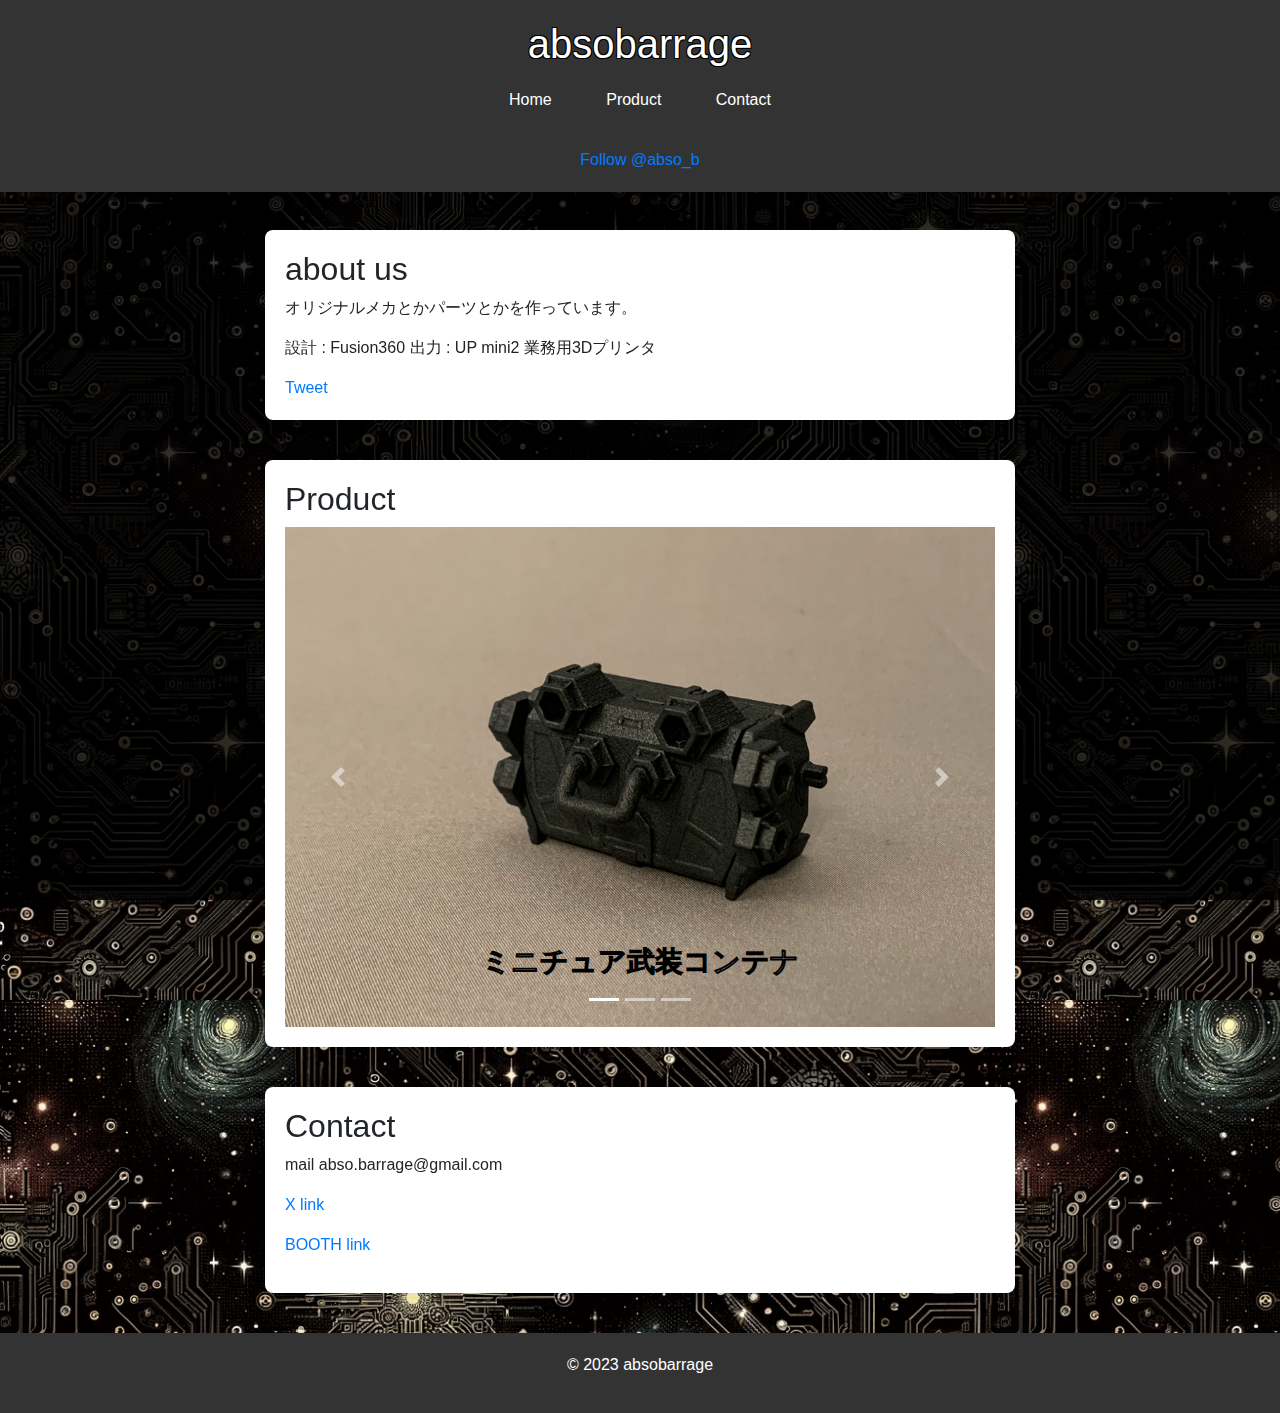
==== index.html @ d7d439d9 "Add files via upload" ====
<!DOCTYPE html>
<html lang="ja">
<head>
    <meta charset="UTF-8">
    <meta name="viewport" content="width=device-width, initial-scale=1.0">
    <title>main - absobarrage</title>
    <link rel="stylesheet" href="styles.css">
	
	<!-- Bootstrap CSS -->
	<link rel="stylesheet" href="https://stackpath.bootstrapcdn.com/bootstrap/4.5.2/css/bootstrap.min.css">

	<!-- Optional JavaScript -->
	<!-- jQuery first, then Popper.js, then Bootstrap JS -->
	<script src="https://code.jquery.com/jquery-3.5.1.slim.min.js"></script>
	<script src="https://cdn.jsdelivr.net/npm/popper.js@1.9.4/dist/umd/popper.min.js"></script>
	<script src="https://stackpath.bootstrapcdn.com/bootstrap/4.5.2/js/bootstrap.min.js"></script>
	
</head>
<body>
    <header>
		<div class="header-container">
			<h1>absobarrage</h1>
			<nav>
				<ul>
					<li><a href="index.html">Home</a></li>
					<li><a href="portfolio.html">Product</a></li> <!-- 作品一覧ページへのリンクを追加 -->
					<li><a href="index.html#contact">Contact</a></li>
					
				</ul>
			</nav>
			<a href="https://twitter.com/@abso_b?ref_src=twsrc%5Etfw" class="twitter-follow-button" data-show-count="false">Follow @abso_b</a>
			<script async src="https://platform.twitter.com/widgets.js" charset="utf-8"></script>
		</div>
    </header>

	
    <section id="about">
        <h2>about us</h2>
        <p>オリジナルメカとかパーツとかを作っています。</p>
		<p>設計 : Fusion360    出力 : UP mini2 業務用3Dプリンタ</p>
		<a href="https://twitter.com/share?ref_src=twsrc%5Etfw" class="twitter-share-button" data-show-count="false">Tweet</a><script async src="https://platform.twitter.com/widgets.js" charset="utf-8"></script>
    </section>
	

    <section id="portfolio">
        <h2>Product</h2>
		<!--
        <div class="portfolio-item">
            <img src="path-to-your-image.jpg" alt="ロボットデザイン1">
            <h3>ロボットデザイン1</h3>
            <p>このロボットは、XYZソフトウェアを使用してモデリングされました。</p>
        </div>
		-->
        <!-- 他のポートフォリオアイテムも同様に追加 -->
		
		<div id="portfolioCarousel" class="carousel slide" data-ride="carousel">
		  <!-- Indicators -->
		  <ol class="carousel-indicators">
			<li data-target="#portfolioCarousel" data-slide-to="0" class="active"></li>
			<li data-target="#portfolioCarousel" data-slide-to="1"></li>
			<li data-target="#portfolioCarousel" data-slide-to="2"></li>
		  </ol>

		  <!-- Wrapper for slides -->
		  <div class="carousel-inner">
			<div class="carousel-item active">
			  <a href="work1.html">
				<img src="portofolio_img/IMG_1380.JPG" alt="Item 1">
			  </a>
			  <div class="carousel-caption">
				<h3>ミニチュア武装コンテナ</h3>
				<!-- <p>Item 1 description.</p> -->
			  </div>
			</div>

			<div class="carousel-item">
			  <img src="portofolio_img/IMG_E1884.JPG" alt="Item 2">
			  <div class="carousel-caption">
				<h3>高所作業マシン</h3>
				<!-- <p>Item 2 description.</p> -->
			  </div>
			</div>

			<div class="carousel-item">
			  <img src="portofolio_img/IMG_0081.JPG" alt="Item 3">
			  <div class="carousel-caption">
				<h3>チェンバーキャリア</h3>
				<!-- <p>Item 3 description.</p> -->
			  </div>
			</div>
		  </div>

		  <!-- Left and right controls -->
		  <a class="carousel-control-prev" href="#portfolioCarousel" role="button" data-slide="prev">
			<span class="carousel-control-prev-icon" aria-hidden="true"></span>
			<span class="sr-only">Previous</span>
		  </a>
		  <a class="carousel-control-next" href="#portfolioCarousel" role="button" data-slide="next">
			<span class="carousel-control-next-icon" aria-hidden="true"></span>
			<span class="sr-only">Next</span>
		  </a>
		</div>
		
    </section>

    <section id="contact">
        <h2>Contact</h2>
        <p>mail abso.barrage@gmail.com </p>
		<p><a href="https://twitter.com/abso_b" target="_blank">X link</a></p>
    <p><a href="https://absob.booth.pm/" target="_blank">BOOTH link</a></p>
    </section>

    <footer>
        <p>&copy; 2023 absobarrage</p>
    </footer>
</body>
</html>
---- styles.css ----
/* ベーシックリセット */
* {
    margin: 0;
    padding: 0;
    box-sizing: border-box;
}

body {
    font-family: 'Arial', sans-serif;
    line-height: 1.6;
    padding-top: 80px; /* ヘッダーの高さに合わせて調整 */
    background: #f4f4f4; /* 背景色を少し暗めの色に設定 */
    color: #333; /* テキストの色 */
}

header {
    background: #333;
    color: #fff;
    padding: 20px 0;
    position: fixed;
    top: 0;
    width: 100%;
    z-index: 1000;
}

header h1 {
    text-align: center;
    margin: 0;
}

nav ul {
    list-style: none;
    padding: 0;
    text-align: center;
    padding-top: 10px;
}

nav ul li {
    display: inline;
    margin: 0 15px;
}

nav ul li a {
    color: #fff;
    text-decoration: none;
    padding: 5px 10px;
}

nav ul li a:hover {
    background: #555;
    border-radius: 5px;
}

section {
    padding: 20px;
    margin: 20px;
    background: #fff; /* セクションの背景色を白に設定 */
    border-radius: 8px; /* 角を丸くする */
    box-shadow: 0 5px 15px rgba(0,0,0,0.1); /* 影をつける */
}

footer {
    background: #333;
    color: #fff;
    text-align: center;
    padding: 20px 0;
    /*position: fixed;*/
	position: relative;
    bottom: 0;
    width: 100%;
}

/* レスポンシブ対応 */
@media (min-width: 768px) {
    .container {
        width: 750px;
        margin: auto;
    }
    
    header nav ul {
        padding-top: 0;
    }

    nav ul li {
        display: inline-block;
    }
    
    section {
        margin: 40px auto;
        max-width: 750px;
    }
}

/* ポートフォリオ内のイメージサイズ */
.portfolio-image {
    width: 100%; 
    height: auto; 
    max-width: 300px; 
    display: block;
    margin: 0 auto;
}

.portfolio-item {
    text-align: center; /* テキストを中央揃えにする */
}

.work-image {
    width: 100%; 
    height: auto; 
    max-width: 600px; /* または適切なサイズ */
    display: block;
    margin: 0 auto;
}

.image-container {
    display: flex;
    flex-direction: column; /* 縦方向に要素を並べる */
    align-items: center; /* 中央揃え */
}

.image-item {
    width: 600px; /* または希望の幅 */
    margin: 10px; /* 画像間のスペース */
    text-align: center; /* テキストを中央揃えにする */
}

.image-item img {
    width: 100%; /* 画像の幅をコンテナに合わせる */
}


body {
    background-image: url('bg04.png'); 
    background-repeat: repeat; 
    /*background-size: contain; */
	background-size: 1000px 1000px;
	position: relative;

}

html{
    height: 100%;
}

body::before {
    content: '';
    position: fixed;
    top: 0;
    left: 0;
    right: 0;
    bottom: 0;
    background: rgba(0, 0, 0, 0.8); /* 半透明の黒色オーバーレイ */
    z-index: -1;
	height: 100%;
    min-height: 100%;
}

.content {
  background-color: #ffffff; /* 背景を白に設定 */
  padding: 20px; /* コンテンツの周囲に余白を追加 */
  text-align: center;
  
  max-width: 750px; /* sectionと同じ幅に設定 */
  margin: 40px auto; /* 上下のマージンを適用し、左右は自動で中央揃えに */
  margin-top: 150px; /* ヘッダーの高さに応じて調整 */
}

header h1 {
  /*font-size: 24px;*/
  color: #ffffff; /* テキストの色を白に設定 */
  text-shadow: 
    -1px -1px 0 #000,  /* 左上の影 */
     1px -1px 0 #000,  /* 右上の影 */
    -1px 1px 0 #000,  /* 左下の影 */
     1px 1px 0 #000;  /* 右下の影 */
	 
}

/*
.content h1 {
  color: #ffffff; /* テキストの色を白に設定 *//*
  text-shadow: 
    -1px -1px 0 #000,  
     1px -1px 0 #000,
    -1px 1px 0 #000,
     1px 1px 0 #000; /* 各方向に黒色の影をつける *//*
}
*/

.work-section h2 {
    text-align: center;
}

.portfolio-section h2 {
    text-align: center;
}


/* カルーセルの画像サイズをコントロールするスタイル */
.carousel-item img {
    width: 100%; /* カルーセルの幅に合わせて調整 */
    max-height: 500px; /* 最大の高さを設定 */
    object-fit: cover; /* 画像のアスペクト比を保ちつつ、コンテナに合わせて調整 */
}

.carousel-caption h3 {
    -webkit-text-stroke: 1.0px #000; /* WebKitブラウザ向け */
    text-stroke: 1px #000; /* 標準のプロパティ、サポート外のブラウザもあるので注意 */
    color: #fff; /* テキストの色 */
	font-weight: bold; /* テキストを太文字にする */
}

.carousel-caption p {
    -webkit-text-stroke: 0.5px #000;
    text-stroke: 0.5px #000;
    color: #fff;
	font-weight: bold; /* テキストを太文字にする */
}

#about {
    margin-top: 150px; /* ヘッダーの高さに応じて調整 */
}

.header-container {
    display: flex;
    flex-direction: column;
    align-items: center;
    justify-content: center;
	gap: 20px;
}

.portfolio-section {
    margin-top: 150px; /* ヘッダーの高さに応じて調整 */
}
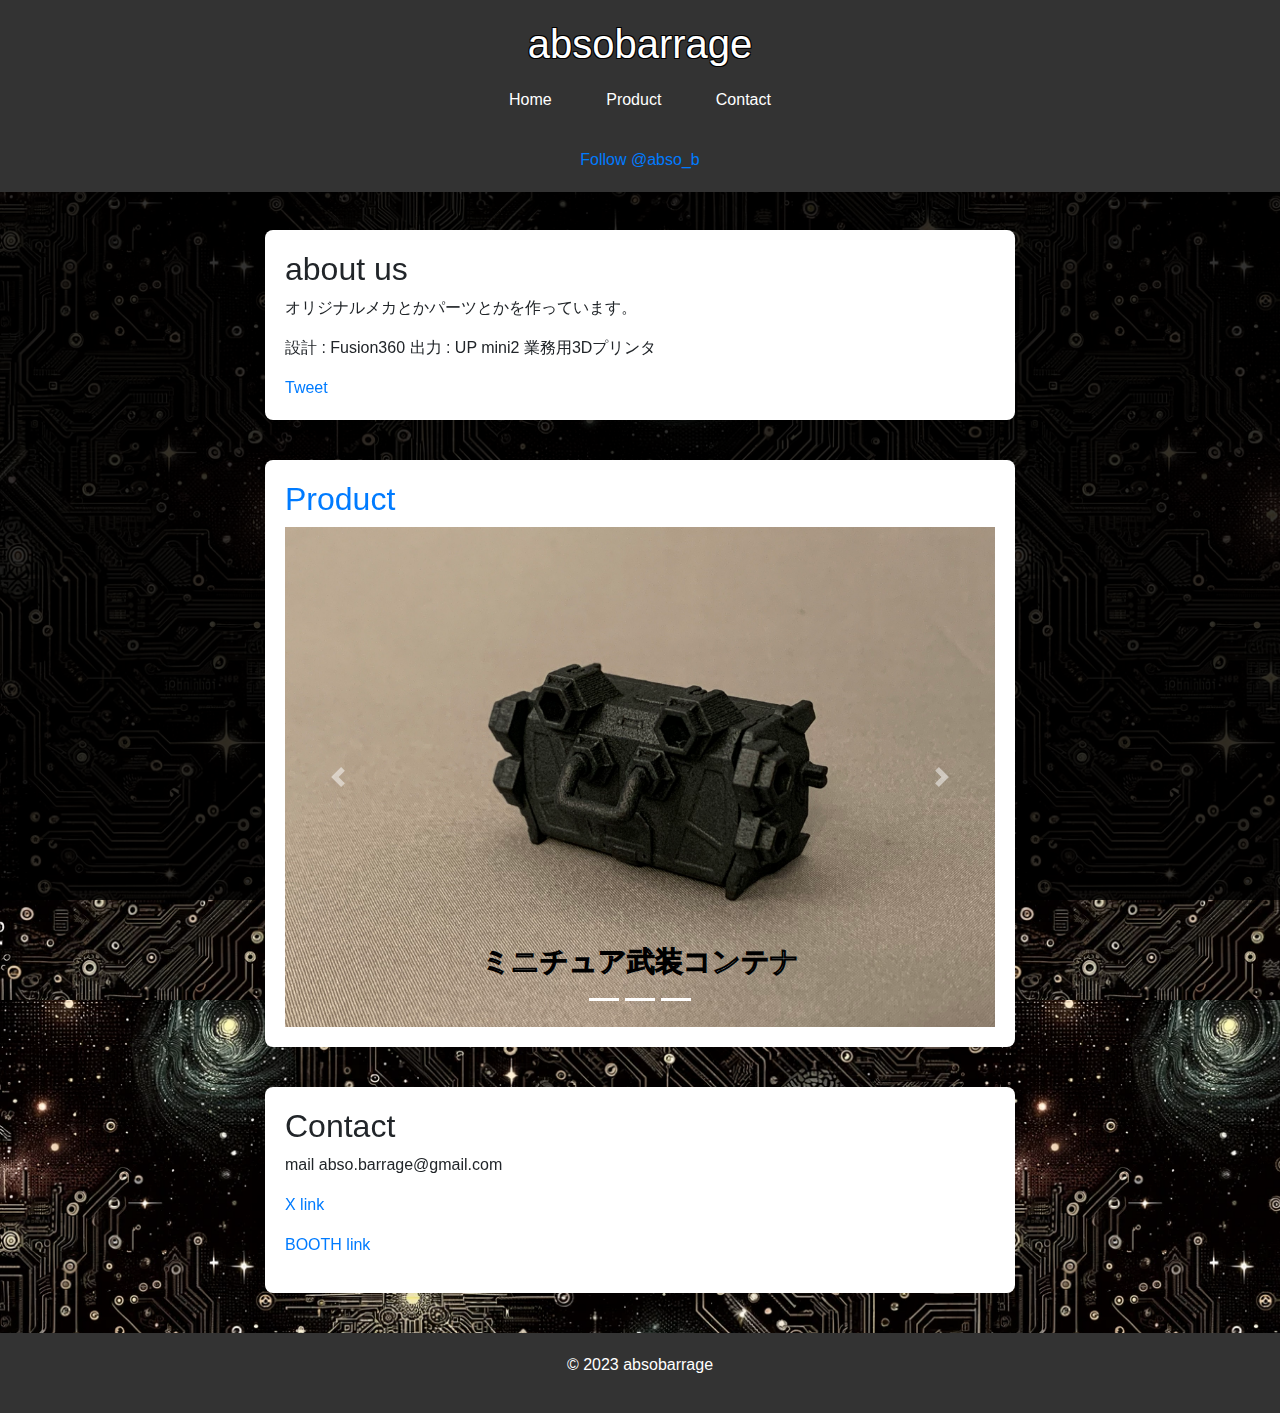
==== commit ae3086b0: "Add files via upload" ====
--- a/index.html
+++ b/index.html
@@ -43,7 +43,7 @@
 	
 
     <section id="portfolio">
-        <h2>Product</h2>
+        <h2><a href="portfolio.html">Product</a></h2>
 		<!--
         <div class="portfolio-item">
             <img src="path-to-your-image.jpg" alt="ロボットデザイン1">
@@ -57,8 +57,8 @@
 		  <!-- Indicators -->
 		  <ol class="carousel-indicators">
 			<li data-target="#portfolioCarousel" data-slide-to="0" class="active"></li>
-			<li data-target="#portfolioCarousel" data-slide-to="1"></li>
-			<li data-target="#portfolioCarousel" data-slide-to="2"></li>
+			<li data-target="#portfolioCarousel" data-slide-to="1" class="active">></li>
+			<li data-target="#portfolioCarousel" data-slide-to="2" class="active">></li>
 		  </ol>
 
 		  <!-- Wrapper for slides -->
@@ -74,7 +74,9 @@
 			</div>
 
 			<div class="carousel-item">
-			  <img src="portofolio_img/IMG_E1884.JPG" alt="Item 2">
+			  <a href="work2.html">
+				<img src="portofolio_img/IMG_E1884.JPG" alt="Item 2">
+			  </a>
 			  <div class="carousel-caption">
 				<h3>高所作業マシン</h3>
 				<!-- <p>Item 2 description.</p> -->
@@ -82,7 +84,9 @@
 			</div>
 
 			<div class="carousel-item">
-			  <img src="portofolio_img/IMG_0081.JPG" alt="Item 3">
+			  <a href="work3.html">
+				<img src="portofolio_img/IMG_0081.JPG" alt="Item 3">
+			  </a>
 			  <div class="carousel-caption">
 				<h3>チェンバーキャリア</h3>
 				<!-- <p>Item 3 description.</p> -->
--- a/styles.css
+++ b/styles.css
@@ -233,3 +233,56 @@
     margin-top: 150px; /* ヘッダーの高さに応じて調整 */
 }
 
+@media (max-width: 768px) {
+    body {
+        padding-top: 60px; /* スマートフォンではヘッダーの高さを調整 */
+    }
+
+    header {
+        padding: 15px 0; /* ヘッダーのパディングを調整 */
+    }
+
+    header h1 {
+        font-size: 20px; /* タイトルのフォントサイズを小さく */
+    }
+
+    .portfolio-item, .work-image, .image-item {
+        width: 100%; /* 画像とコンテンツの幅を画面幅に合わせる */
+        margin: 5px 0; /* 画像間のマージンを調整 */
+    }
+
+    .image-container {
+        flex-direction: column; /* 画像を縦に並べる */
+    }
+
+    .content {
+        padding: 10px; /* コンテンツのパディングを調整 */
+        margin: 20px auto; /* マージンを調整 */
+		margin-top: 100px; /* Adjust this value as needed to push content below the header */
+    }
+
+    /* その他、スマートフォン向けのスタイル調整を追加 */
+	.image-item img {
+        max-width: 100%;
+		height: auto;
+    }
+	
+	.image-container img {
+		max-width: 100%;
+		height: auto;
+	}
+	
+	.text-container {
+		word-wrap: break-word;
+	}
+	
+	.carousel-item img {
+        height: 250px; /* 適切な高さに調整 */
+        object-fit: cover; /* 画像のアスペクト比を維持 */
+    }
+	
+	.carousel-caption h3, .carousel-caption p {
+        font-size: 16px; /* Smaller font size for smaller screens */
+    }
+	
+}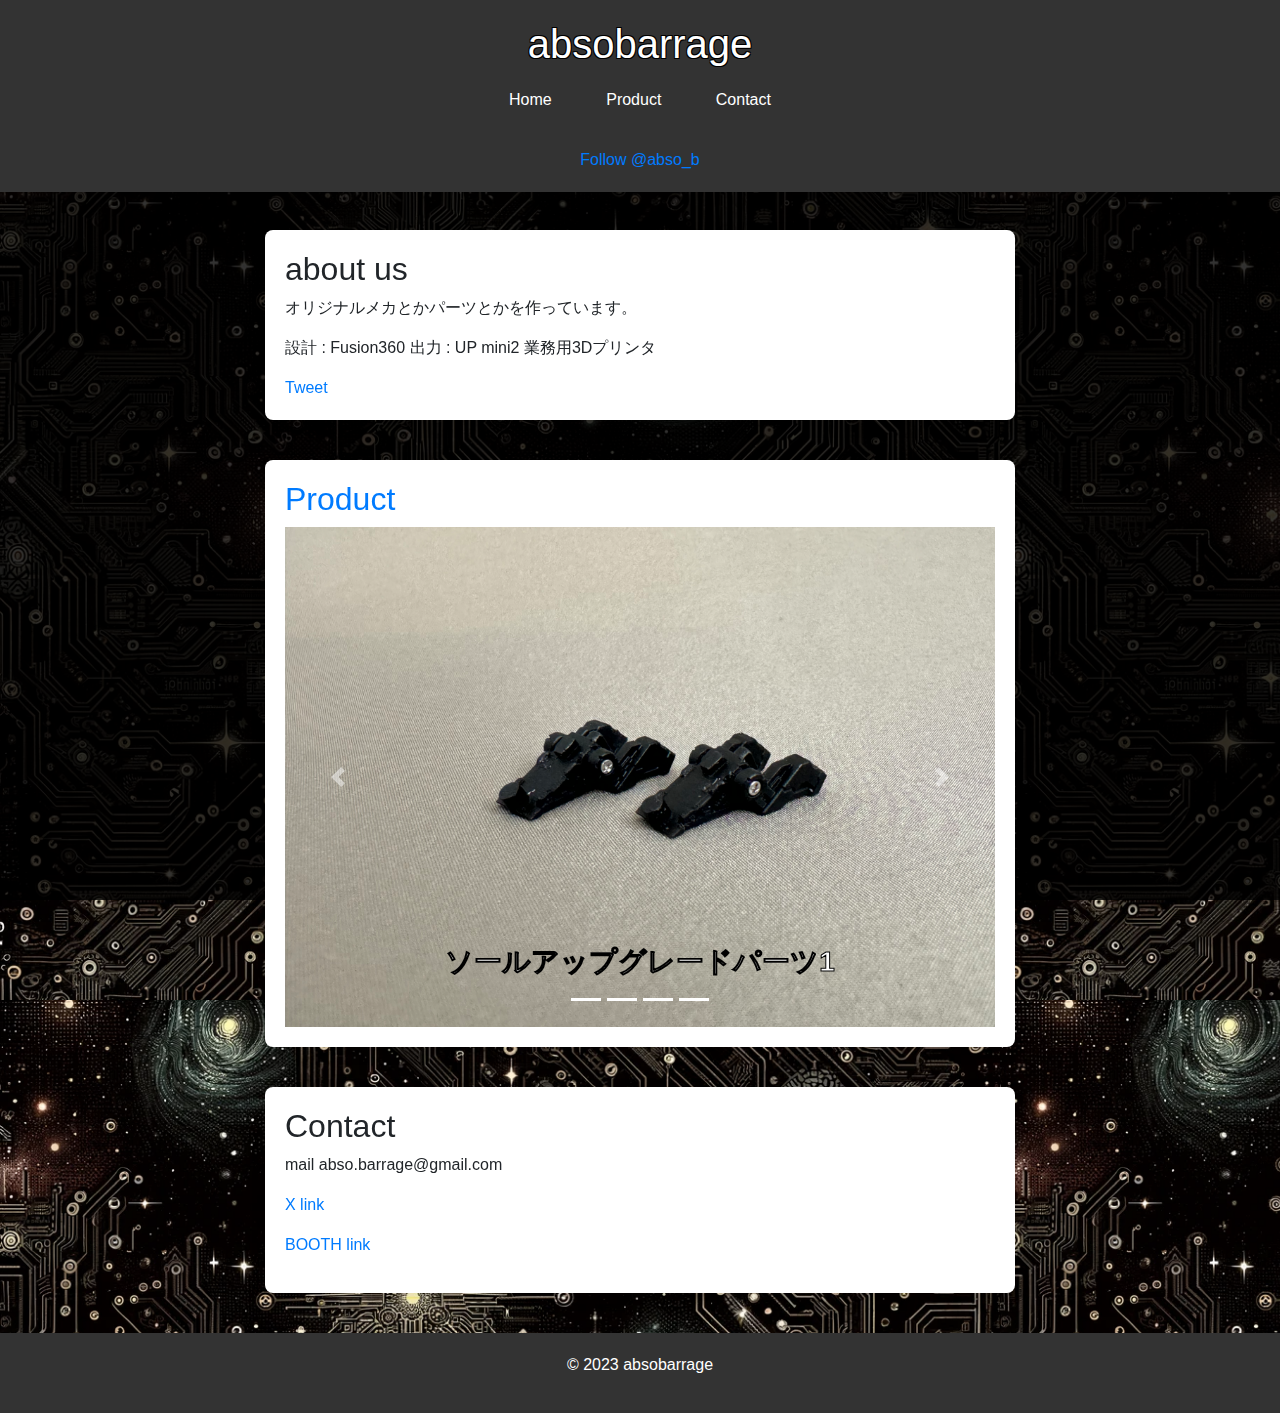
==== commit da0aa528: "Add files via upload" ====
--- a/index.html
+++ b/index.html
@@ -1,6 +1,16 @@
 <!DOCTYPE html>
 <html lang="ja">
 <head>
+	<!-- Google tag (gtag.js) -->
+	<script async src="https://www.googletagmanager.com/gtag/js?id=G-5FZL527Q35"></script>
+	<script>
+	  window.dataLayer = window.dataLayer || [];
+	  function gtag(){dataLayer.push(arguments);}
+	  gtag('js', new Date());
+
+	  gtag('config', 'G-5FZL527Q35');
+	</script>
+	
     <meta charset="UTF-8">
     <meta name="viewport" content="width=device-width, initial-scale=1.0">
     <title>main - absobarrage</title>
@@ -59,13 +69,25 @@
 			<li data-target="#portfolioCarousel" data-slide-to="0" class="active"></li>
 			<li data-target="#portfolioCarousel" data-slide-to="1" class="active">></li>
 			<li data-target="#portfolioCarousel" data-slide-to="2" class="active">></li>
+			<li data-target="#portfolioCarousel" data-slide-to="3" class="active">></li>
 		  </ol>
 
 		  <!-- Wrapper for slides -->
 		  <div class="carousel-inner">
+		  
 			<div class="carousel-item active">
+			  <a href="work10.html">
+				<img src="portofolio_img/IMG_6706.JPG" alt="Item 1">
+			  </a>
+			  <div class="carousel-caption">
+				<h3>ソールアップグレードパーツ1</h3>
+				<!-- <p>Item 1 description.</p> -->
+			  </div>
+			</div>
+		  
+			<div class="carousel-item">
 			  <a href="work1.html">
-				<img src="portofolio_img/IMG_1380.JPG" alt="Item 1">
+				<img src="portofolio_img/IMG_1380.JPG" alt="Item 2">
 			  </a>
 			  <div class="carousel-caption">
 				<h3>ミニチュア武装コンテナ</h3>
@@ -75,7 +97,7 @@
 
 			<div class="carousel-item">
 			  <a href="work2.html">
-				<img src="portofolio_img/IMG_E1884.JPG" alt="Item 2">
+				<img src="portofolio_img/IMG_E1884.JPG" alt="Item 3">
 			  </a>
 			  <div class="carousel-caption">
 				<h3>高所作業マシン</h3>
@@ -85,7 +107,7 @@
 
 			<div class="carousel-item">
 			  <a href="work3.html">
-				<img src="portofolio_img/IMG_0081.JPG" alt="Item 3">
+				<img src="portofolio_img/IMG_0081.JPG" alt="Item 4">
 			  </a>
 			  <div class="carousel-caption">
 				<h3>チェンバーキャリア</h3>
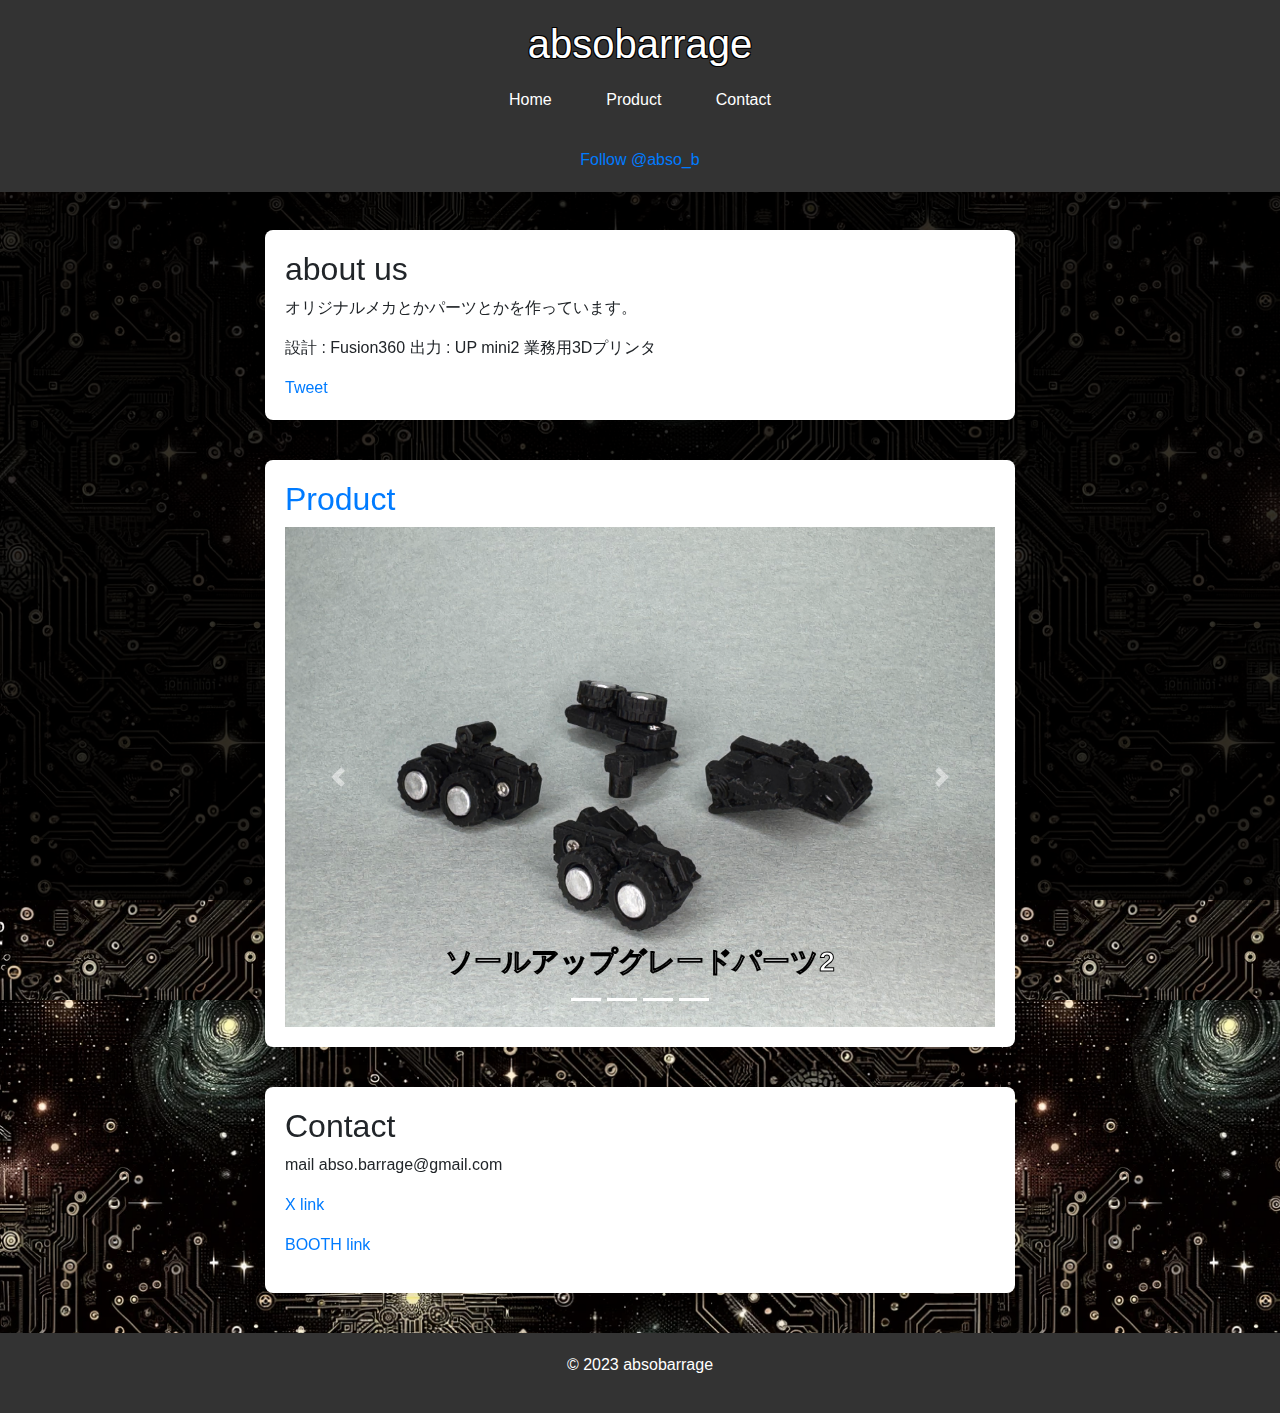
==== commit efc9f020: "Add files via upload" ====
--- a/index.html
+++ b/index.html
@@ -76,8 +76,18 @@
 		  <div class="carousel-inner">
 		  
 			<div class="carousel-item active">
+			  <a href="work11.html">
+				<img src="portofolio_img/IMG_8519.JPG" alt="Item 1">
+			  </a>
+			  <div class="carousel-caption">
+				<h3>ソールアップグレードパーツ2</h3>
+				<!-- <p>Item 2 description.</p> -->
+			  </div>
+			</div>
+		  
+			<div class="carousel-item">
 			  <a href="work10.html">
-				<img src="portofolio_img/IMG_6706.JPG" alt="Item 1">
+				<img src="portofolio_img/IMG_6706.JPG" alt="Item 2">
 			  </a>
 			  <div class="carousel-caption">
 				<h3>ソールアップグレードパーツ1</h3>
@@ -87,21 +97,11 @@
 		  
 			<div class="carousel-item">
 			  <a href="work1.html">
-				<img src="portofolio_img/IMG_1380.JPG" alt="Item 2">
+				<img src="portofolio_img/IMG_1380.JPG" alt="Item 3">
 			  </a>
 			  <div class="carousel-caption">
 				<h3>ミニチュア武装コンテナ</h3>
 				<!-- <p>Item 1 description.</p> -->
-			  </div>
-			</div>
-
-			<div class="carousel-item">
-			  <a href="work2.html">
-				<img src="portofolio_img/IMG_E1884.JPG" alt="Item 3">
-			  </a>
-			  <div class="carousel-caption">
-				<h3>高所作業マシン</h3>
-				<!-- <p>Item 2 description.</p> -->
 			  </div>
 			</div>
 
